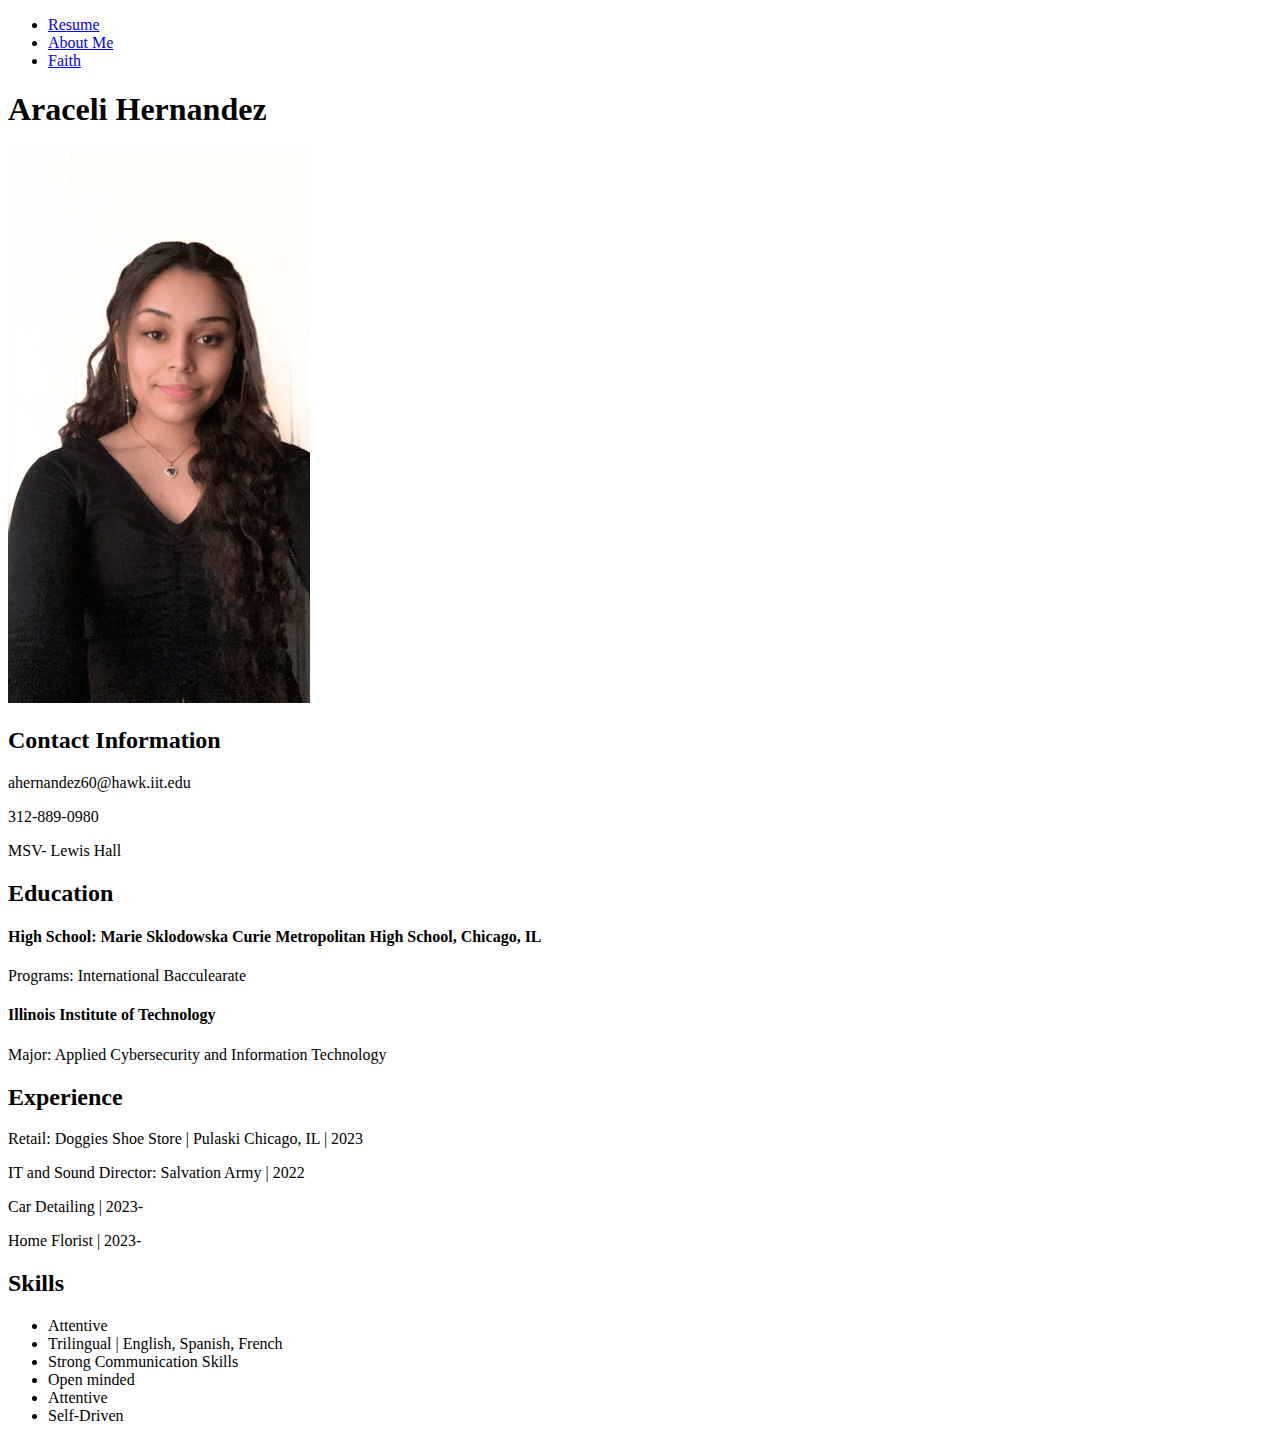
==== index.html @ 928c4d6d "fixing links" ====
<!DOCTYPE html>
<html lang="en">
  <head>
    <meta charset="utf-8">
    <title>Araceli Hernandez's Resume</title>
	<link rel="stylesheet" href="css/style.css">
	</head>
  <body>
  <body class="resume">
    <header>
      <nav>
        <ul>
          <li><a href="index.html">Resume</a></li>
          <li><a href="aboutme.html">About Me</a></li>
          <li><a href="faith.html">Faith</a></li>
        </ul>
      </nav>
    </header>
    <h1>Araceli Hernandez</h1>
    <section>
      <img src="images/me.png" alt="Picture of Araceli Hernandez and white background">
      <h2>Contact Information</h2>
      <p>ahernandez60@hawk.iit.edu</p>
      <p>312-889-0980</p>
      <p>MSV- Lewis Hall</p>
    </section>
    
    <section>
      <h2>Education</h2>
      <h4>High School: Marie Sklodowska Curie Metropolitan High School, Chicago, IL</h4>
      <p>Programs: International Bacculearate</p>
      <h4>Illinois Institute of Technology</h4>
      <p>Major: Applied Cybersecurity and Information Technology</p>
    </section>

    <section>
      <h2>Experience</h2>
      <p>Retail: Doggies Shoe Store | Pulaski Chicago, IL | 2023</p>
      <p>IT and Sound Director: Salvation Army | 2022</p>
      <p>Car Detailing | 2023-</p>
      <p>Home Florist | 2023-</p>
    </section>

    <section>
      <h2>Skills</h2>
      <ul>
        <li>Attentive</li>
        <li>Trilingual | English, Spanish, French</li>
        <li>Strong Communication Skills</li>
        <li>Open minded</li>
        <li>Attentive</li>
        <li>Self-Driven</li>
      </ul>
    </section>
  </body>
</html>
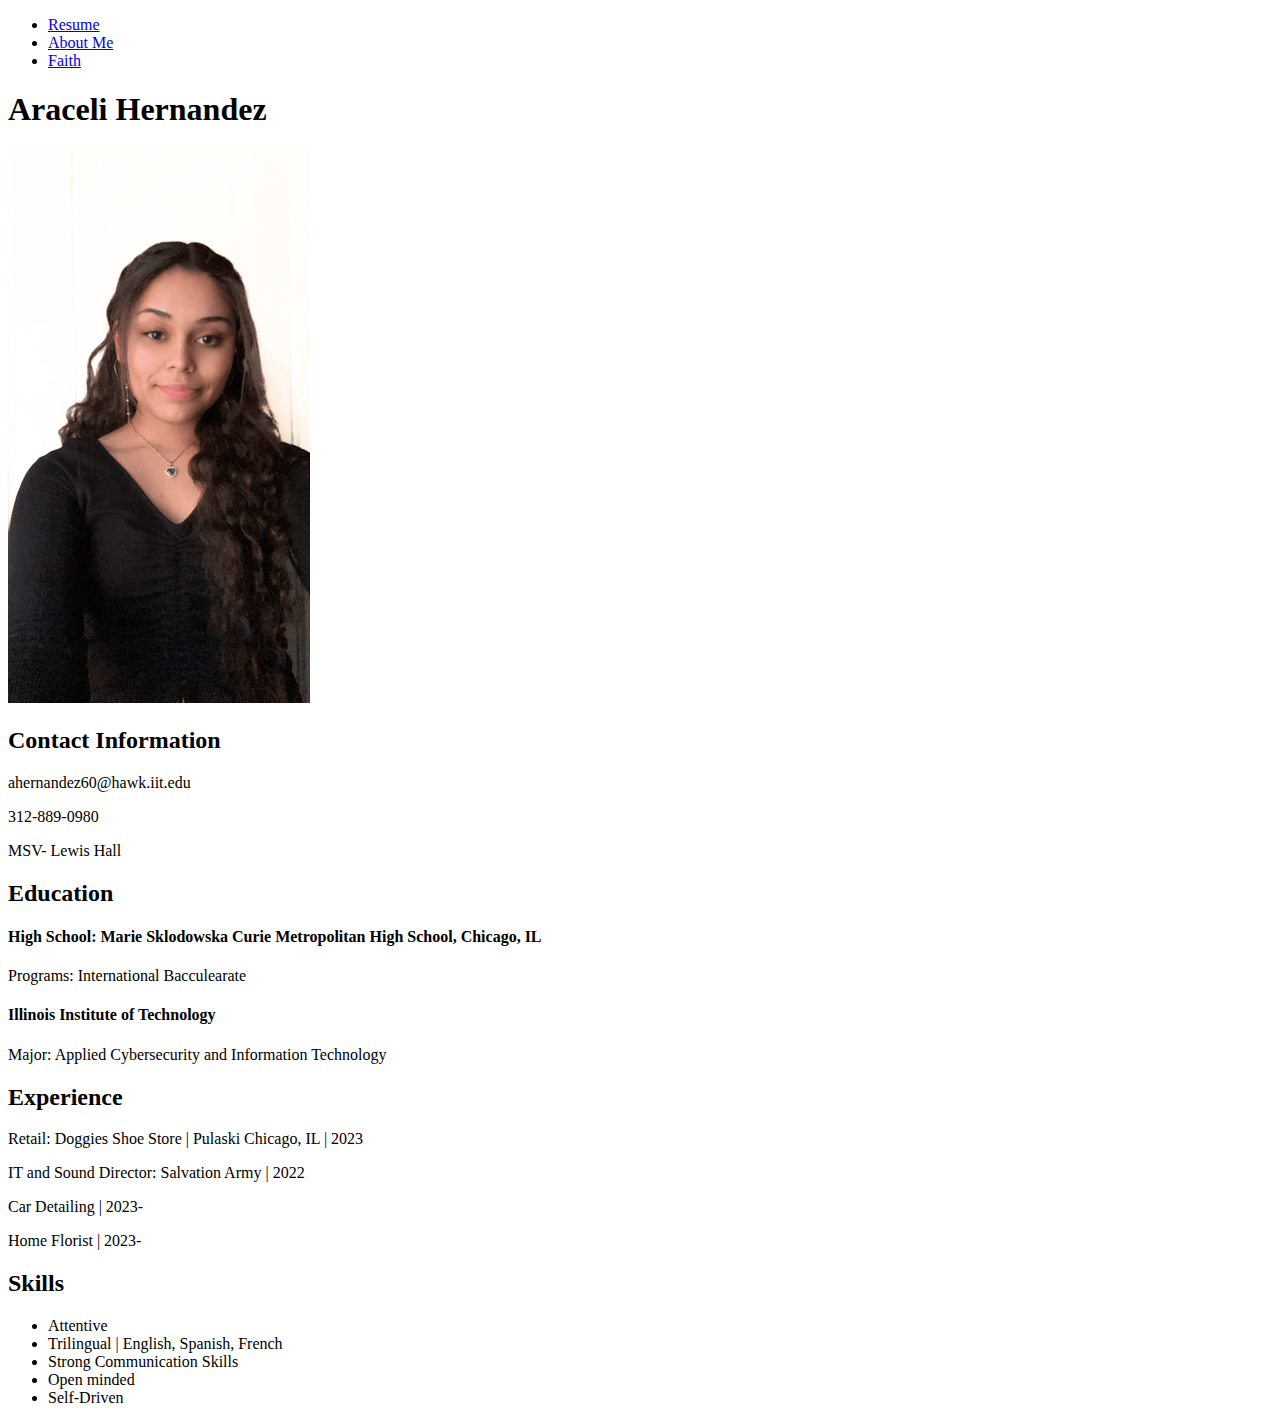
==== commit 3650522e: "code fixing" ====
--- a/index.html
+++ b/index.html
@@ -3,9 +3,8 @@
   <head>
     <meta charset="utf-8">
     <title>Araceli Hernandez's Resume</title>
-	<link rel="stylesheet" href="css/style.css">
-	</head>
-  <body>
+    <link rel="stylesheet" href="css/style.css">
+  </head>
   <body class="resume">
     <header>
       <nav>
@@ -48,7 +47,6 @@
         <li>Trilingual | English, Spanish, French</li>
         <li>Strong Communication Skills</li>
         <li>Open minded</li>
-        <li>Attentive</li>
         <li>Self-Driven</li>
       </ul>
     </section>
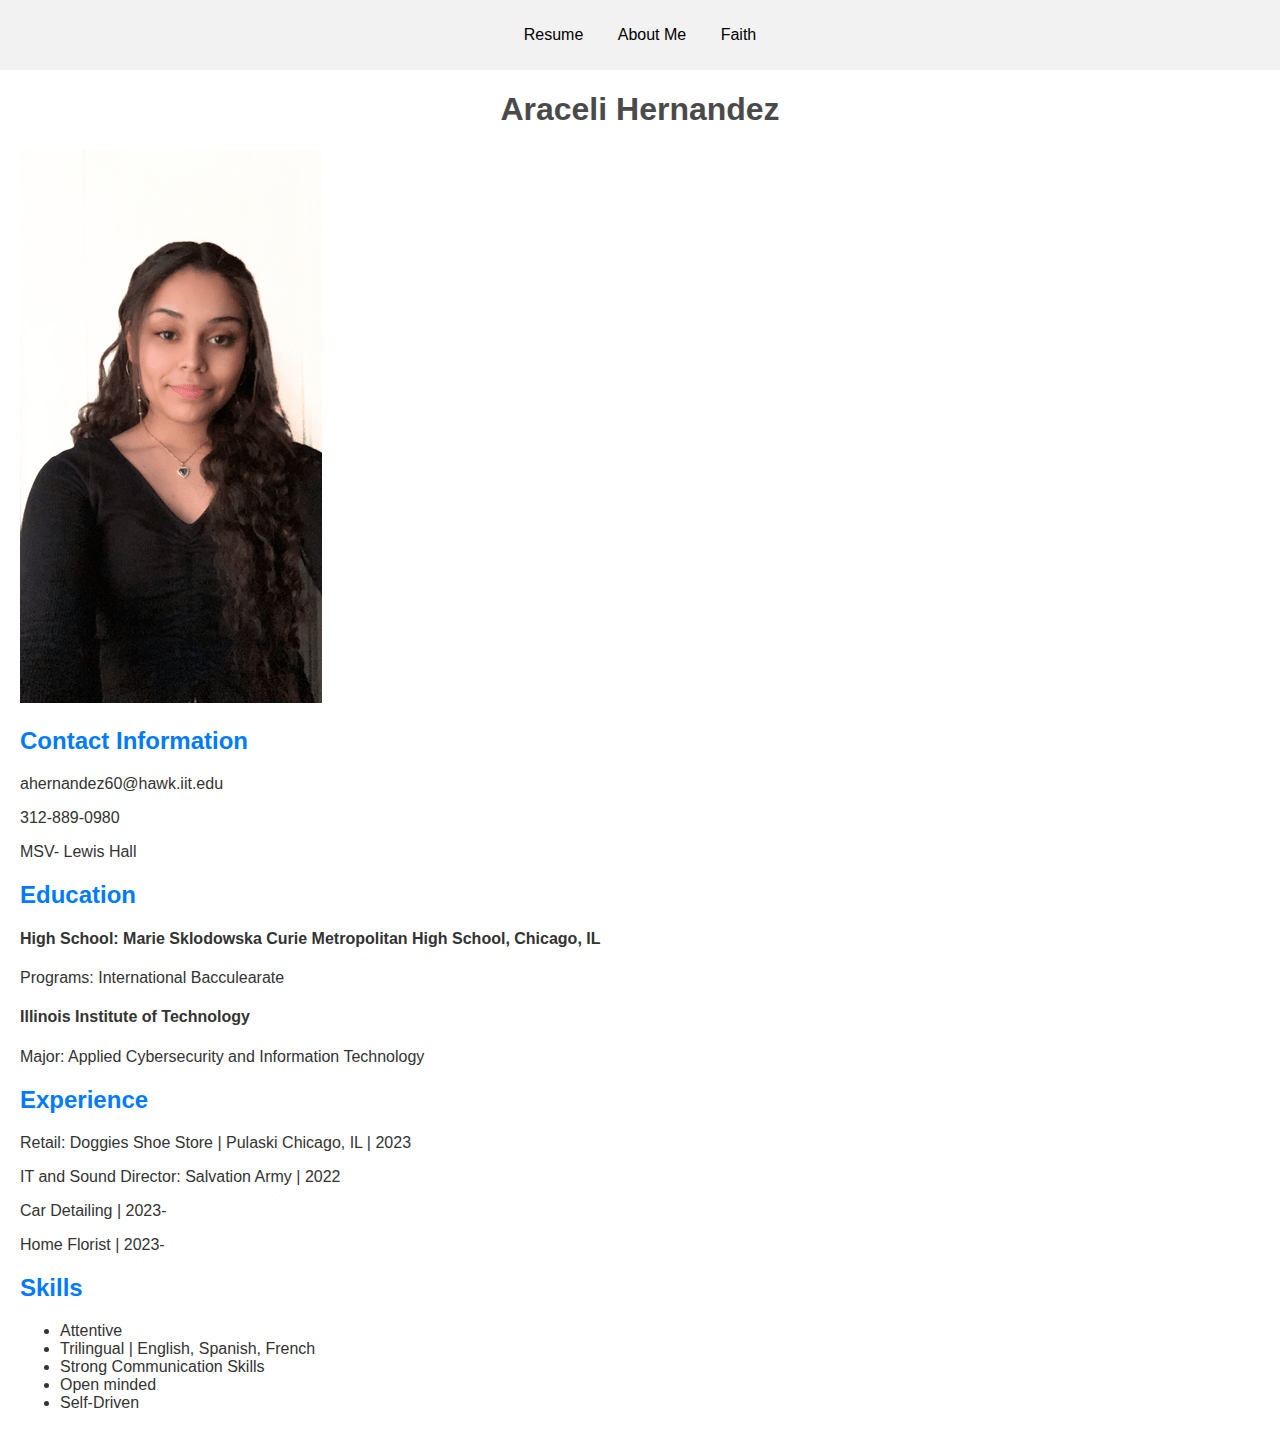
==== commit b01f0f80: "fixing typo" ====
--- a/index.html
+++ b/index.html
@@ -3,7 +3,7 @@
   <head>
     <meta charset="utf-8">
     <title>Araceli Hernandez's Resume</title>
-    <link rel="stylesheet" href="css/style.css">
+    <link rel="stylesheet" href="css/styles.css">
   </head>
   <body class="resume">
     <header>
--- a/css/styles.css
+++ b/css/styles.css
@@ -0,0 +1,63 @@
+body {
+  font-family: 'Arial', sans-serif; 
+  color: #333;
+  margin: 0;
+  padding: 0;
+}
+
+h1 {
+  text-align: center;
+  color: #4a4a4a;
+}
+
+nav {
+  text-align: center;
+  background-color: #f2f2f2;
+  padding: 10px 0;
+}
+
+nav ul {
+  list-style-type: none;
+  padding: 0;
+}
+
+nav ul li {
+  display: inline;
+  margin: 0 15px;
+}
+
+nav ul li a {
+  text-decoration: none;
+  color: #000;
+}
+
+section {
+  margin: 20px;
+}
+
+
+.resume h2 {
+  color: #007bff;
+}
+
+.resume p {
+  font-size: 16px;
+}
+
+.aboutme h2 {
+  color: #28a745;
+}
+
+.aboutme img {
+  width: 200px;
+  height: auto;
+}
+
+.faith h2 {
+  color: #dc3545;
+}
+
+.faith img {
+  width: 300px;
+  height: auto;
+}
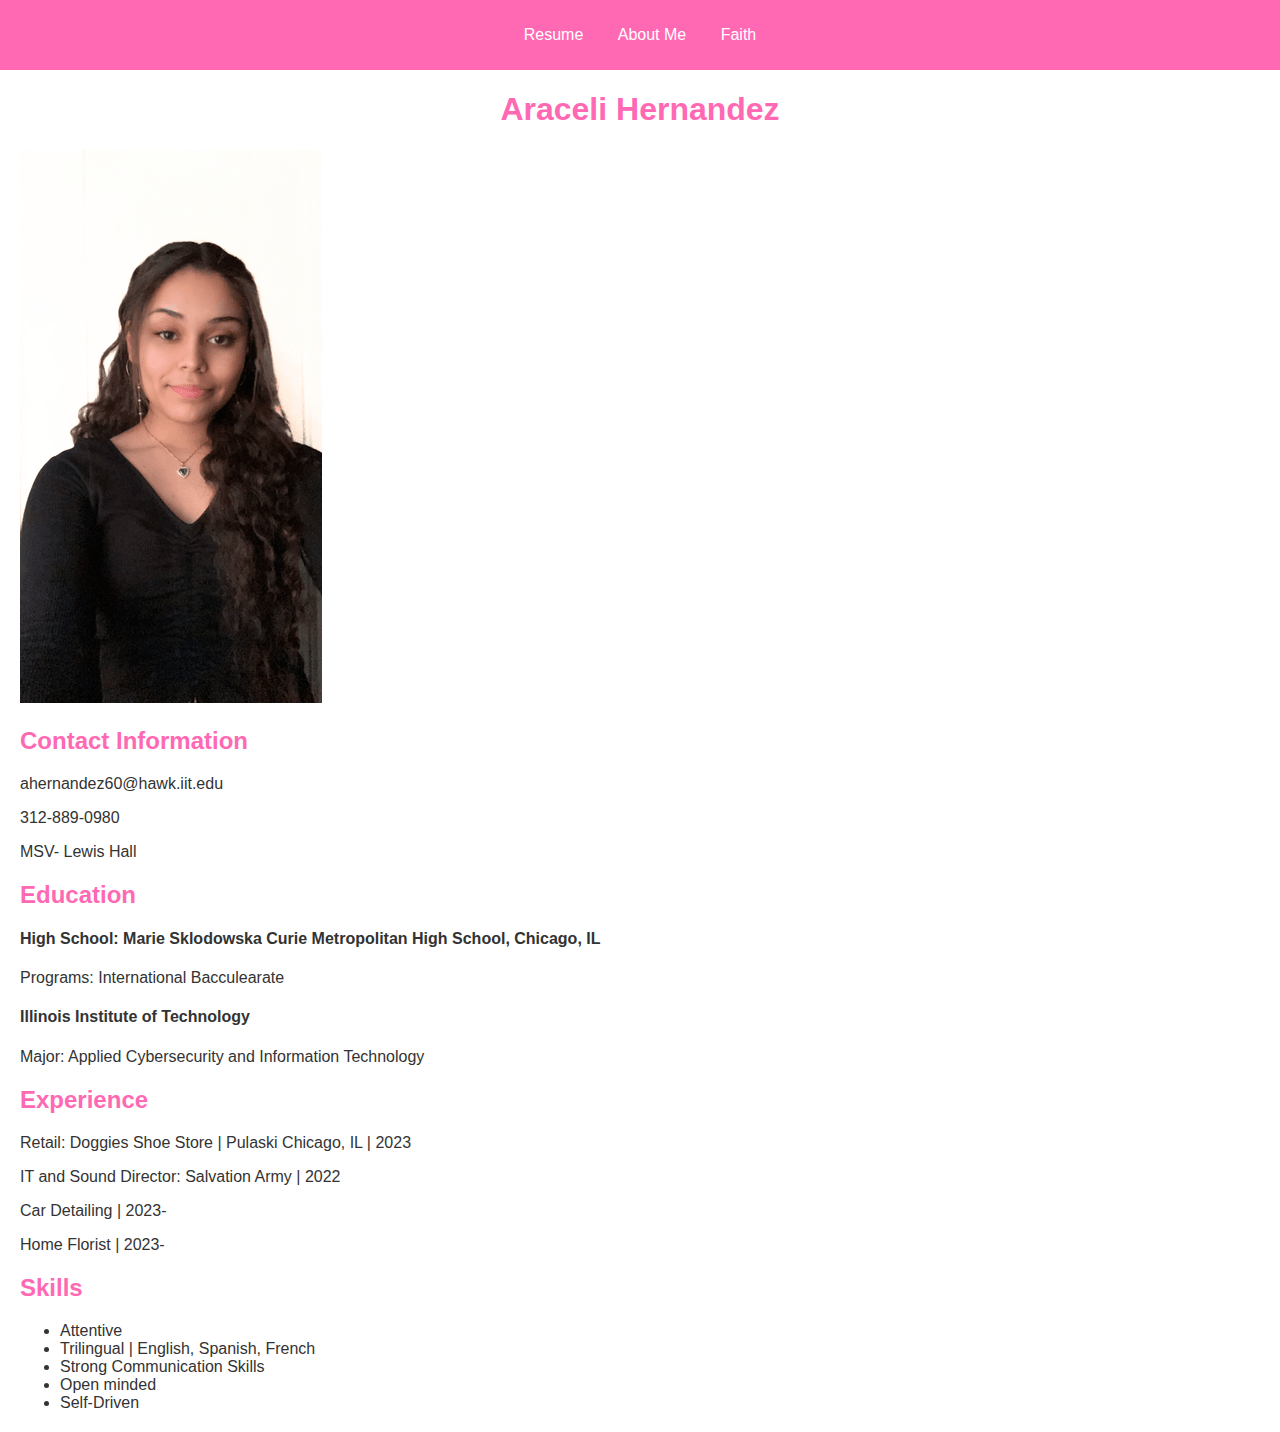
==== commit 4e381807: "font added" ====
--- a/index.html
+++ b/index.html
@@ -4,6 +4,7 @@
     <meta charset="utf-8">
     <title>Araceli Hernandez's Resume</title>
     <link rel="stylesheet" href="css/styles.css">
+    <link href="https://fonts.googleapis.com/css2?family=Courgette&family=Playball&display=swap" rel="stylesheet">
   </head>
   <body class="resume">
     <header>
--- a/css/styles.css
+++ b/css/styles.css
@@ -3,16 +3,25 @@
   color: #333;
   margin: 0;
   padding: 0;
+  background-color: #fff;
 }
+
+
+.playball-regular {
+  font-family: "Playball", cursive;
+  font-weight: 400;
+  font-style: normal;
+}
+
 
 h1 {
   text-align: center;
-  color: #4a4a4a;
+  color: #ff69b4; 
 }
 
 nav {
   text-align: center;
-  background-color: #f2f2f2;
+  background-color: #ff69b4; 
   padding: 10px 0;
 }
 
@@ -28,7 +37,7 @@
 
 nav ul li a {
   text-decoration: none;
-  color: #000;
+  color: #fff;
 }
 
 section {
@@ -37,7 +46,7 @@
 
 
 .resume h2 {
-  color: #007bff;
+  color: #ff69b4; 
 }
 
 .resume p {
@@ -45,7 +54,7 @@
 }
 
 .aboutme h2 {
-  color: #28a745;
+  color: #ff69b4;
 }
 
 .aboutme img {
@@ -54,7 +63,7 @@
 }
 
 .faith h2 {
-  color: #dc3545;
+  color: #ff69b4;
 }
 
 .faith img {
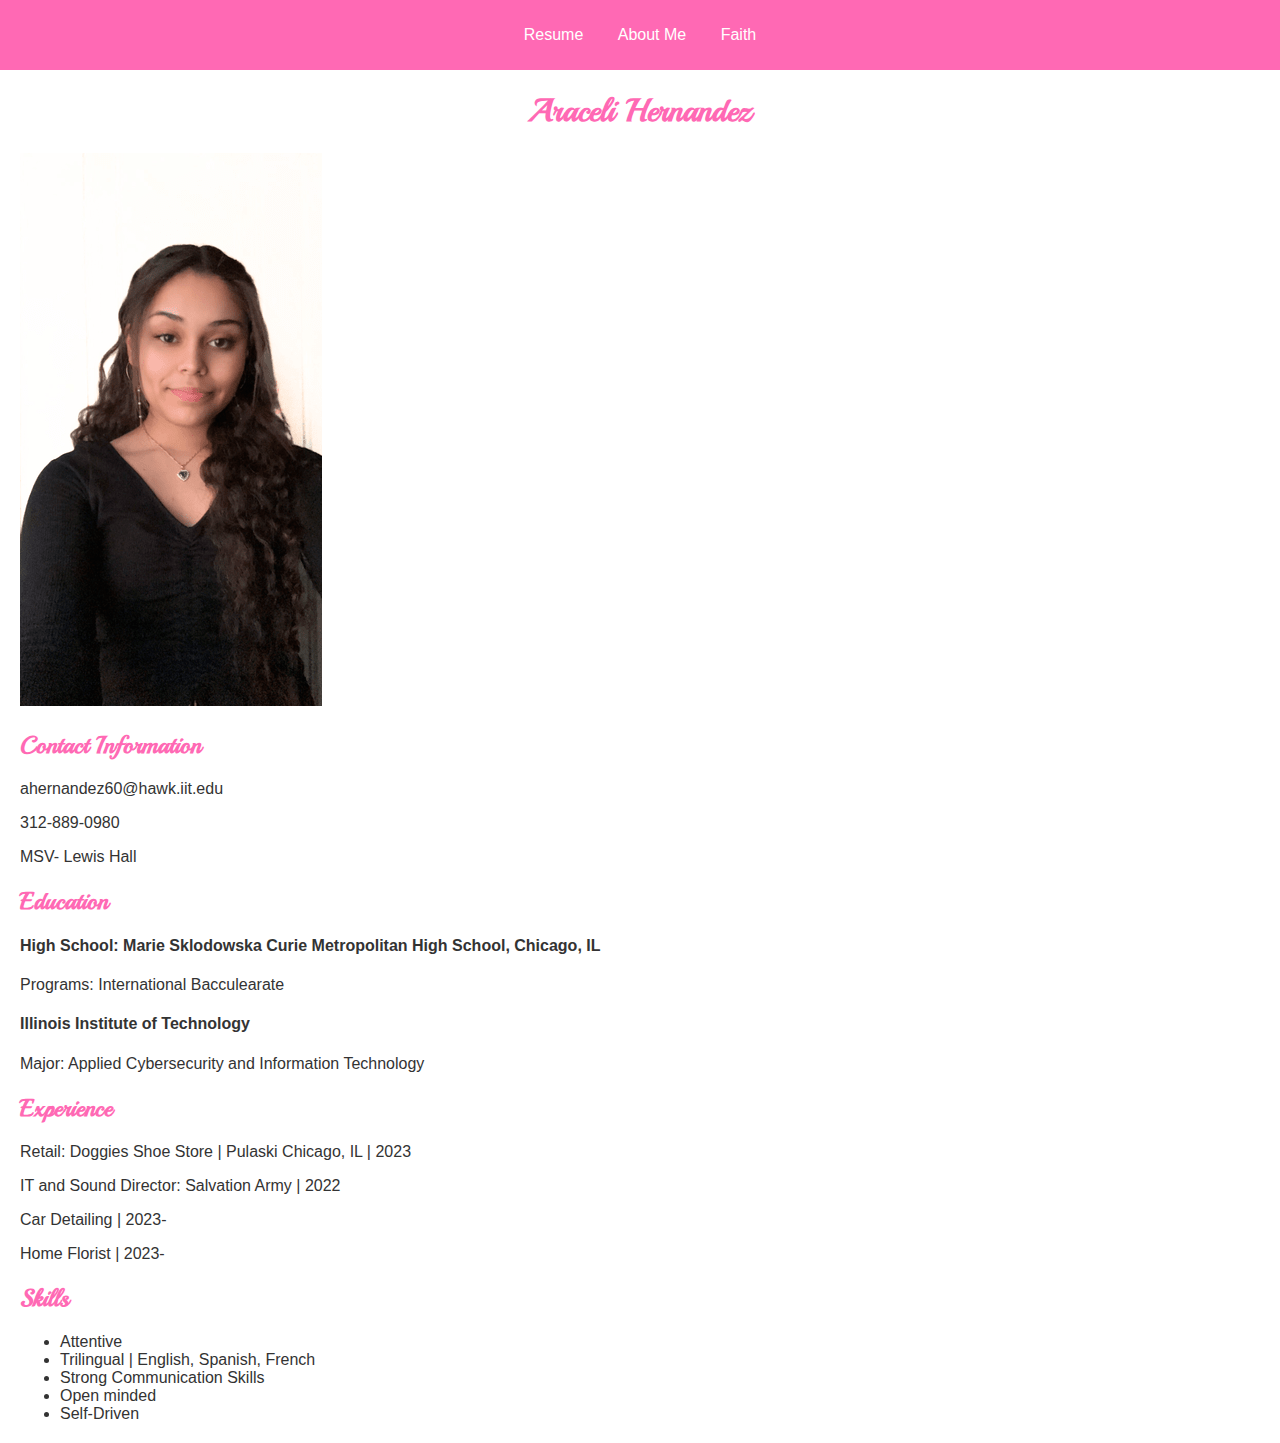
==== commit ae0aaafd: "font correction" ====
--- a/index.html
+++ b/index.html
@@ -4,6 +4,8 @@
     <meta charset="utf-8">
     <title>Araceli Hernandez's Resume</title>
     <link rel="stylesheet" href="css/styles.css">
+	<link rel="preconnect" href="https://fonts.googleapis.com">
+    <link rel="preconnect" href="https://fonts.gstatic.com" crossorigin>
     <link href="https://fonts.googleapis.com/css2?family=Courgette&family=Playball&display=swap" rel="stylesheet">
   </head>
   <body class="resume">
--- a/css/styles.css
+++ b/css/styles.css
@@ -11,6 +11,10 @@
   font-family: "Playball", cursive;
   font-weight: 400;
   font-style: normal;
+}
+
+h1, h2 {
+  font-family: 'Playball', cursive;
 }
 
 
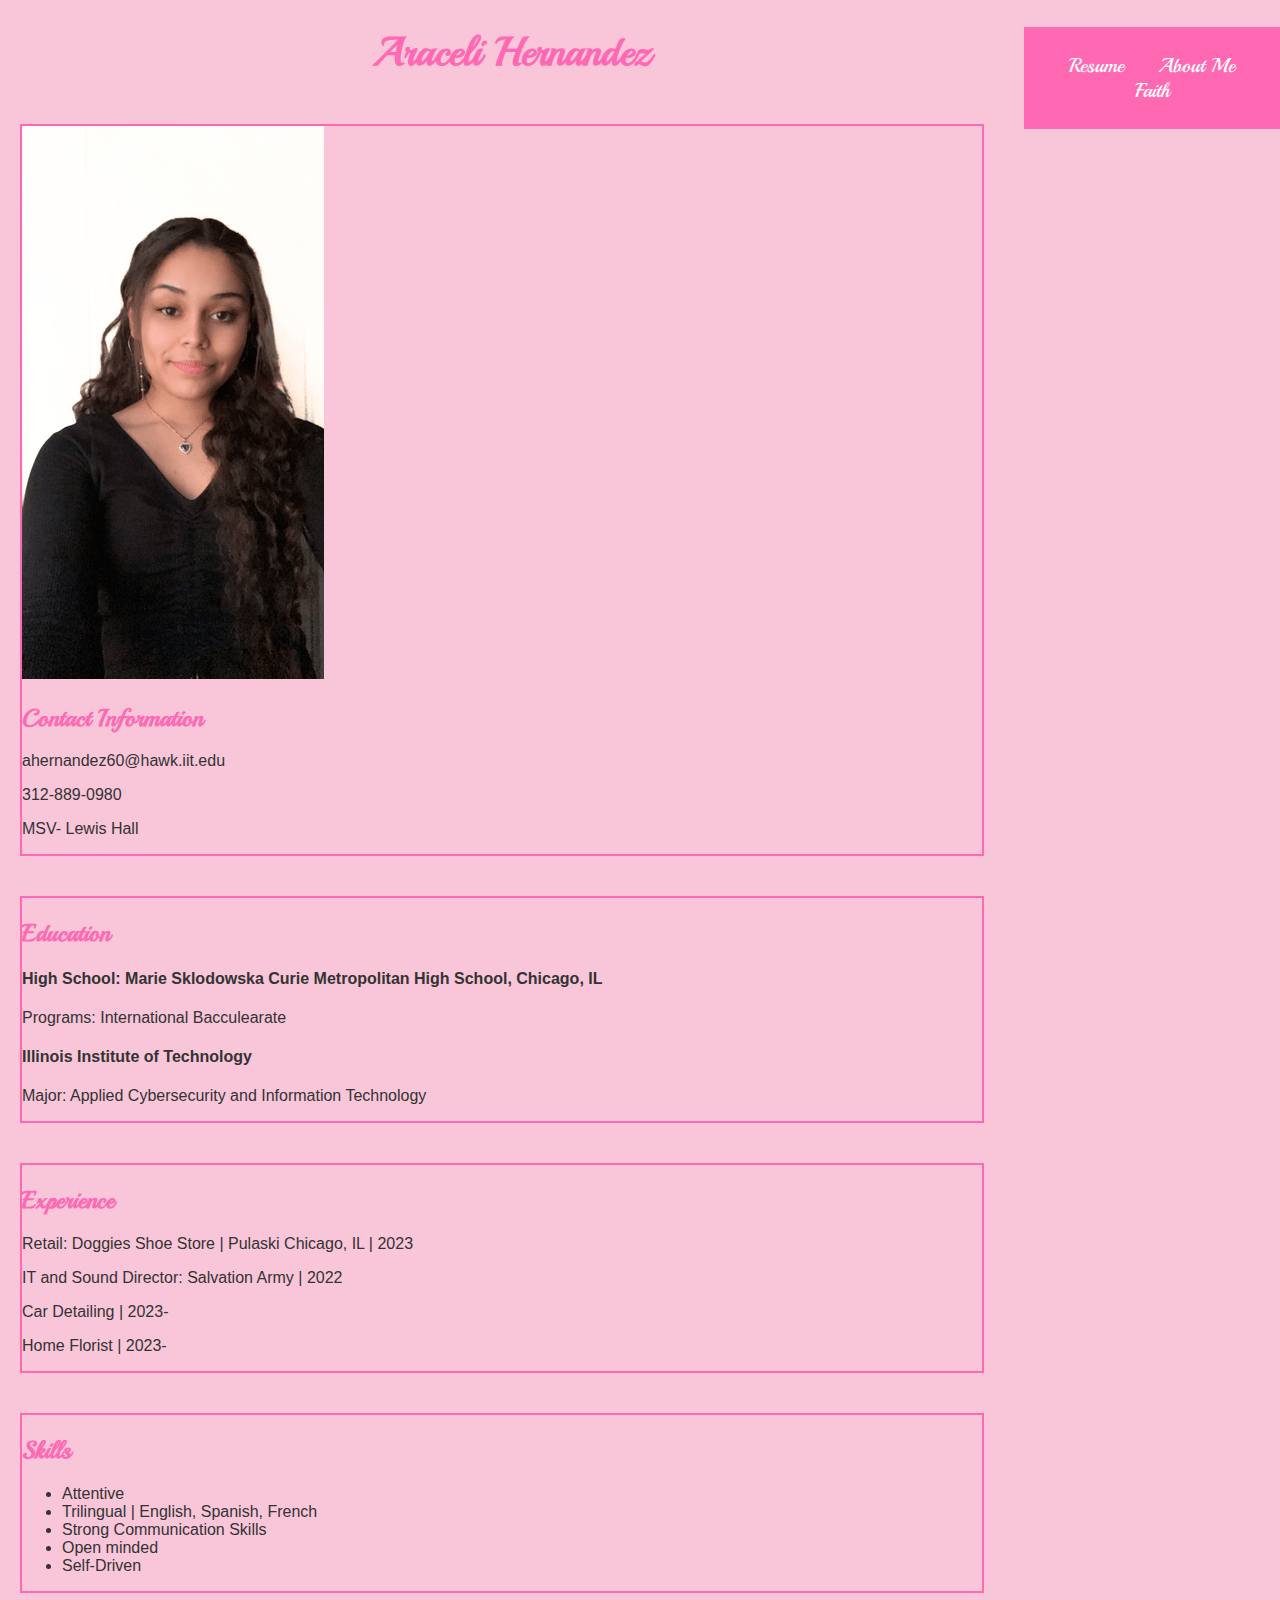
==== commit 8ae959cd: "Update index.html" ====
--- a/index.html
+++ b/index.html
@@ -4,7 +4,7 @@
     <meta charset="utf-8">
     <title>Araceli Hernandez's Resume</title>
     <link rel="stylesheet" href="css/styles.css">
-	<link rel="preconnect" href="https://fonts.googleapis.com">
+    <link rel="preconnect" href="https://fonts.googleapis.com">
     <link rel="preconnect" href="https://fonts.gstatic.com" crossorigin>
     <link href="https://fonts.googleapis.com/css2?family=Courgette&family=Playball&display=swap" rel="stylesheet">
   </head>
--- a/css/styles.css
+++ b/css/styles.css
@@ -1,11 +1,10 @@
 body {
-  font-family: 'Arial', sans-serif; 
+  font-family: 'Arial', 'Helvetica', sans-serif;
   color: #333;
   margin: 0;
   padding: 0;
-  background-color: #fff;
+  background-color: #F8C6D8;
 }
-
 
 .playball-regular {
   font-family: "Playball", cursive;
@@ -17,16 +16,18 @@
   font-family: 'Playball', cursive;
 }
 
-
 h1 {
   text-align: center;
-  color: #ff69b4; 
+  color: #ff69b4;
+  font-size: 2.5rem;
 }
 
 nav {
+  float: right; 
+  width: 20%;
   text-align: center;
-  background-color: #ff69b4; 
-  padding: 10px 0;
+  background-color: #ff69b4;
+  padding: 0.625rem 0;
 }
 
 nav ul {
@@ -36,41 +37,49 @@
 
 nav ul li {
   display: inline;
-  margin: 0 15px;
+  margin: 0 0.9375rem;
 }
 
 nav ul li a {
   text-decoration: none;
   color: #fff;
+  font-family: 'Playball', cursive;
+  font-size: 1.25rem;
 }
 
 section {
-  margin: 20px;
+  float: left; 
+  width: 75%;
+  margin: 1.25rem;
+  border: 0.125rem solid #ff69b4;
 }
 
+section .image-container img {
+  float: left;
+  width: 25%;
+  margin-right: 1rem;
+  border: 2px solid #ff69b4;
+}
 
-.resume h2 {
-  color: #ff69b4; 
+section .image-container img:nth-child(4n) {
+  float: left;
+  margin-right: 0;
+}
+
+.resume h2, .aboutme h2, .faith h2 {
+  color: #ff69b4;
 }
 
 .resume p {
-  font-size: 16px;
+  font-size: 1rem;
 }
 
-.aboutme h2 {
-  color: #ff69b4;
+footer {
+  position: absolute;
+  bottom: 0;
+  width: 100%;
+  background-color: #ff69b4;
+  text-align: center;
+  padding: 0.625rem 0;
+  color: #fff;
 }
-
-.aboutme img {
-  width: 200px;
-  height: auto;
-}
-
-.faith h2 {
-  color: #ff69b4;
-}
-
-.faith img {
-  width: 300px;
-  height: auto;
-}
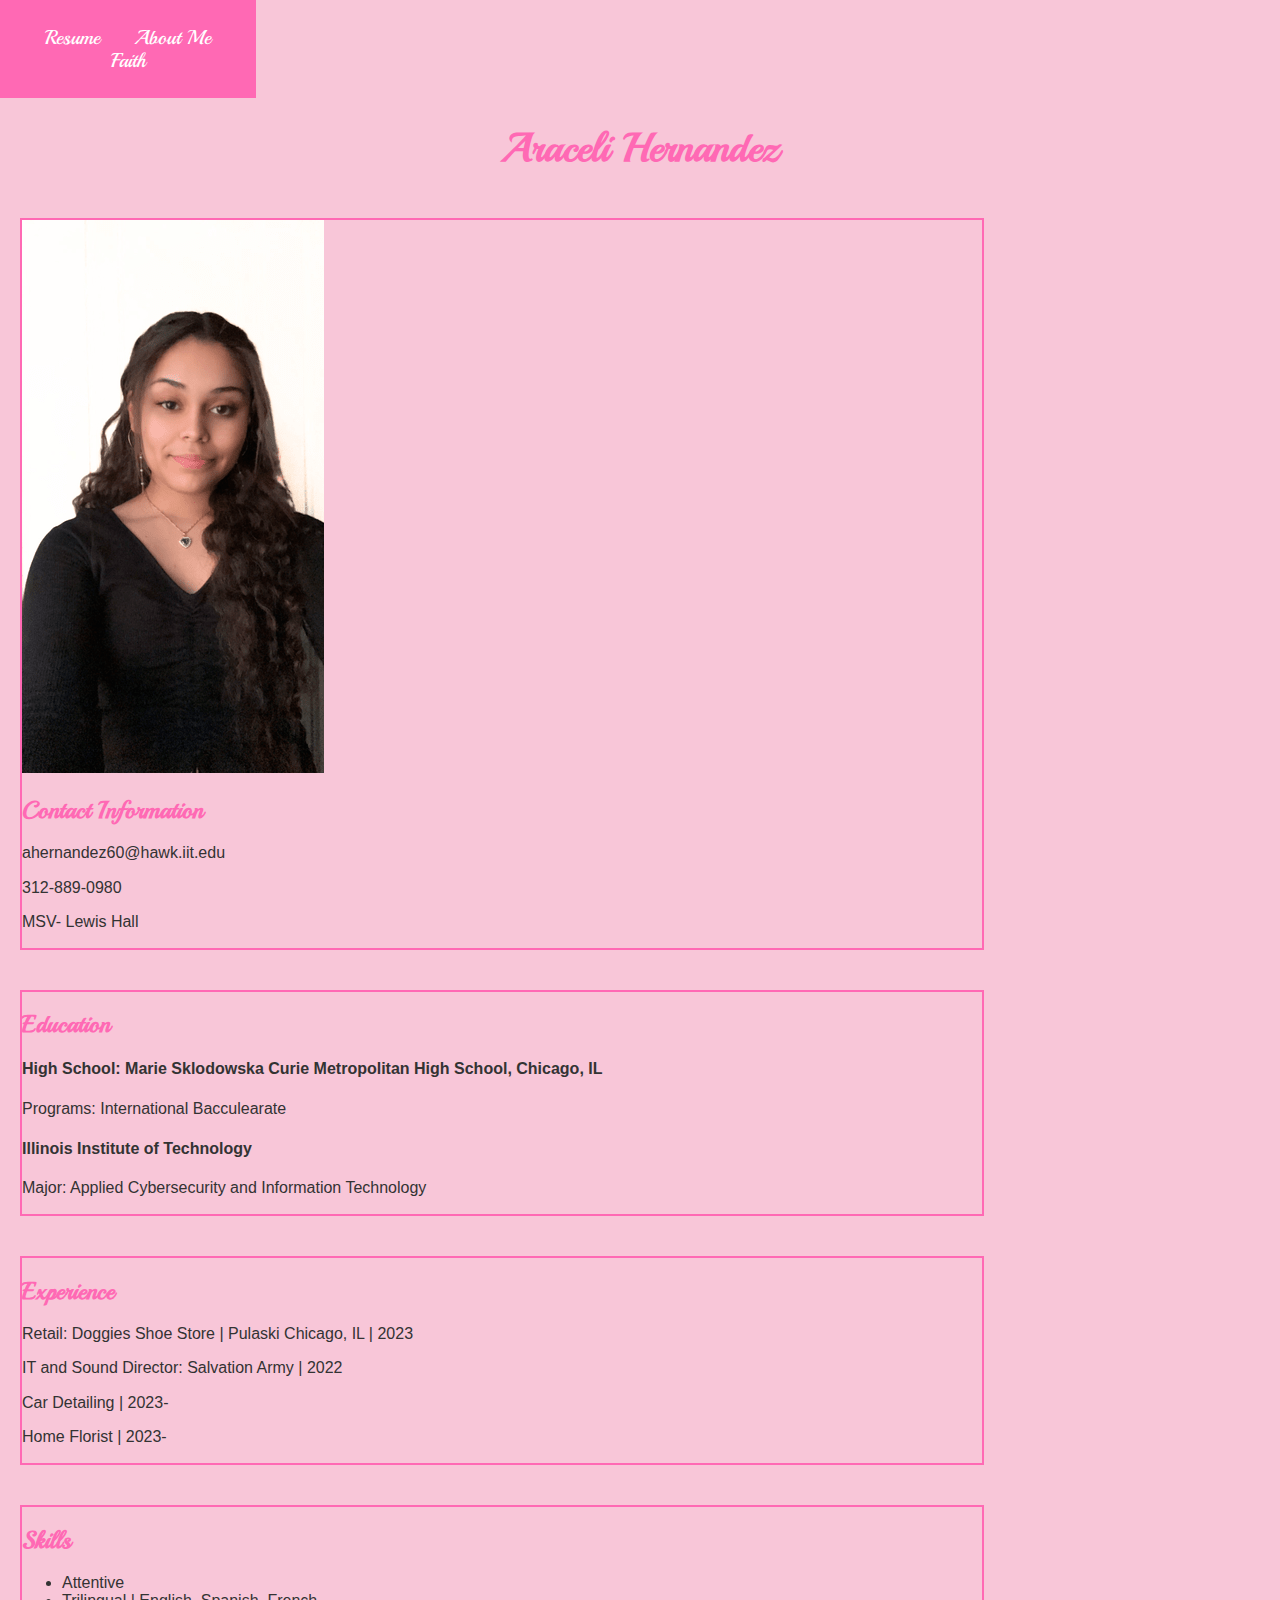
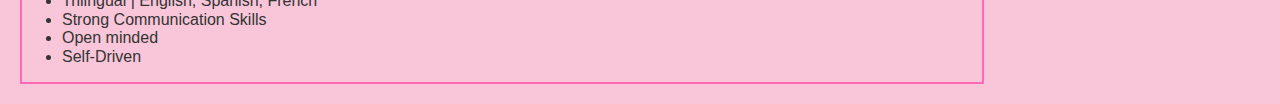
==== commit 949c58b1: "reset added to all html pages" ====
--- a/index.html
+++ b/index.html
@@ -3,6 +3,7 @@
   <head>
     <meta charset="utf-8">
     <title>Araceli Hernandez's Resume</title>
+	<link rel="stylesheet" href="css/reset.css">
     <link rel="stylesheet" href="css/styles.css">
     <link rel="preconnect" href="https://fonts.googleapis.com">
     <link rel="preconnect" href="https://fonts.gstatic.com" crossorigin>
--- a/css/styles.css
+++ b/css/styles.css
@@ -23,7 +23,7 @@
 }
 
 nav {
-  float: right; 
+  float: center; 
   width: 20%;
   text-align: center;
   background-color: #ff69b4;
